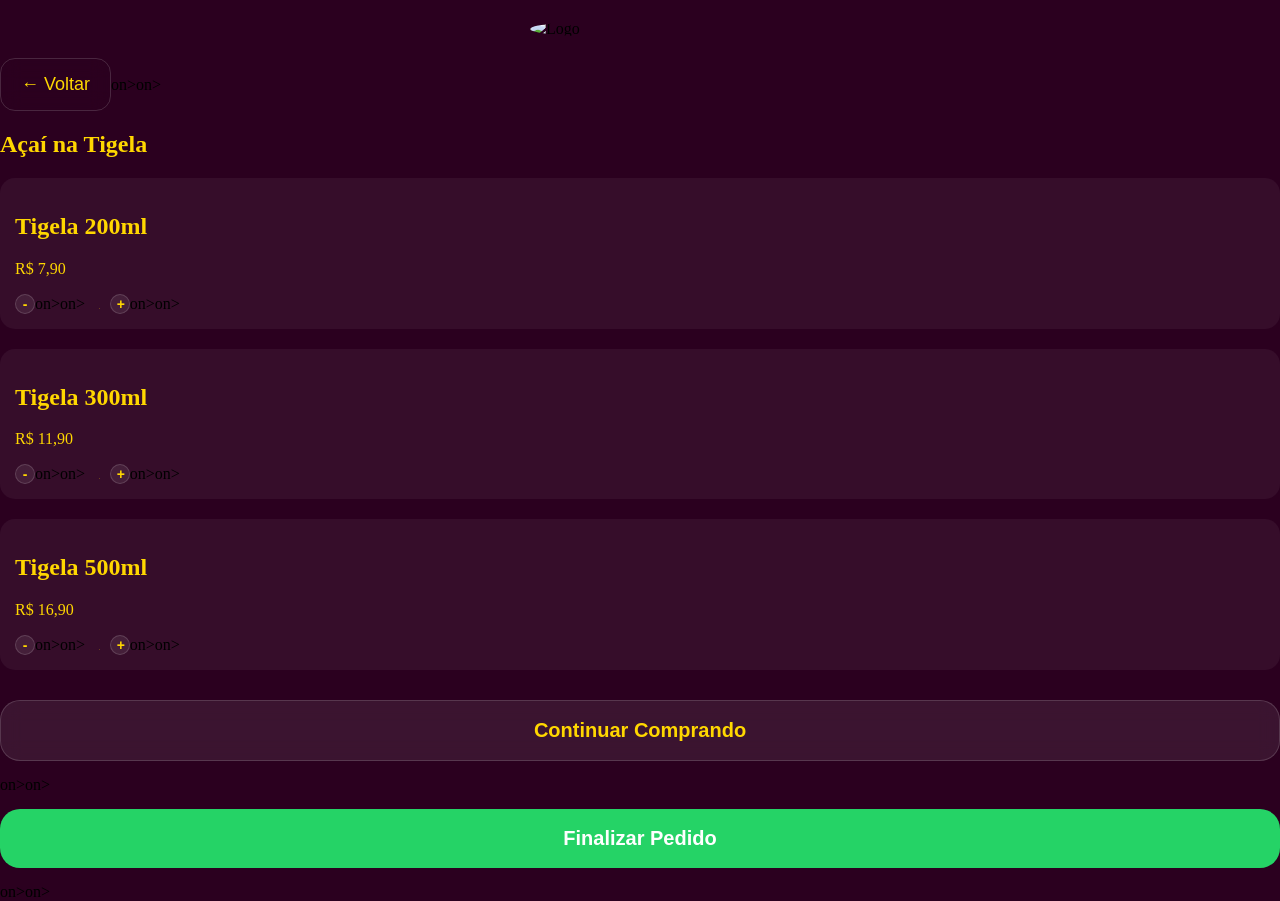
==== acai.html @ 1236ea31 "Add files via upload" ====
<!DOCTYPE html>

<html lang="pt-BR">

<head>

  <meta charset="UTF-8">

  <meta name="viewport"
        content="width=device-width, initial-scale=1.0">

  <title>Açaí na Tigela</title>

  <link rel="stylesheet"
        href="style.css">

</head>

<body>

  <header>

    <img src="imagens/logo.png"
         alt="Logo">

  </header>

  <section class="pagina-produtos">

    <button class="voltar"
            onclick="window.location.href='index.html'">

      ← Voltar

    </button>on>on>

    <h1>Açaí na Tigela</h1>

    <div class="produto">

      <h2 onclick="abrirProduto()">

        Tigela 200ml

      </h2>

      <p>R$ 7,90</p>
      
      <div class="quantidade">

  <button onclick="diminuir200()">

    -

  </button>on>on>

  <span id="qtd200">

    0

  </span>

  <button onclick="aumentar200()">

    +

  </button>on>on>

</div>

    </div>
    
    

    <div id="opcoes" class="opcoes">

      <h3>Complementos</h3>

      <label>
        <input type="checkbox" class="complemento">
        Leite em pó
      </label>

      <label>
        <input type="checkbox" class="complemento">
        Granola
      </label>

      <label>
        <input type="checkbox" class="complemento">
        Farinha de Paçoca
      </label>

      <label>
        <input type="checkbox" class="complemento">
        Sucrilhos
      </label>

      <label>
        <input type="checkbox" class="complemento">
        Chocobol
      </label>

    


  <h3>Turbine seu Açaí</h3>

  <label>
    <input type="checkbox">
    Creme de Leitinho R$ 2,50
  </label>

  <label>
    <input type="checkbox">
    Creme de Avelã R$ 2,50
  </label>

  <label>
    <input type="checkbox">
    Creme de Coco R$ 2,50
  </label>

  <label>
    <input type="checkbox">
    Mousse de Morango R$ 2,50
  </label>

  <label>
    <input type="checkbox">
    Mousse de Maracujá R$ 2,50
  </label>
  
  <h3>Frutas</h3>

<label>
  <input type="checkbox">
  Banana
</label>

<label>
  <input type="checkbox">
  Morango R$ 2,00
</label>

<h3>Caldas</h3>

<label>
  <input type="checkbox">
  Leite Condensado
</label>

  
</div>


<div class="produto">

  <h2 onclick="abrirProduto300()">

    Tigela 300ml

  </h2>

  <p>R$ 11,90</p>

<div class="quantidade">

  <button onclick="diminuir300()">

    -

  </button>on>on>

  <span id="qtd300">

    0

  </span>

  <button onclick="aumentar300()">

    +

  </button>on>on>

</div>

</div>

<div id="opcoes300" class="opcoes">

  <h3>Complementos</h3>

  <label>
    <input type="checkbox" class="complemento300">
    Leite em pó
  </label>

  <label>
    <input type="checkbox" class="complemento300">
    Granola
  </label>

  <label>
    <input type="checkbox" class="complemento300">
    Farinha de Paçoca
  </label>

  <label>
    <input type="checkbox" class="complemento300">
    Sucrilhos
  </label>

  <label>
    <input type="checkbox" class="complemento300">
    Chocobol
  </label>

  <h3>Turbine seu Açaí</h3>

  <label>
    <input type="checkbox">
    Creme de Leitinho R$ 2,50
  </label>

  <label>
    <input type="checkbox">
    Creme de Avelã R$ 2,50
  </label>

  <label>
    <input type="checkbox">
    Creme de Coco R$ 2,50
  </label>

  <label>
    <input type="checkbox">
    Mousse de Morango R$ 2,50
  </label>

  <label>
    <input type="checkbox">
    Mousse de Maracujá R$ 2,50
  </label>

  <h3>Frutas</h3>

  <label>
    <input type="checkbox">
    Banana
  </label>

  <label>
    <input type="checkbox">
    Morango R$ 2,00
  </label>

  <h3>Caldas</h3>

  <label>
    <input type="checkbox">
    Leite Condensado
  </label>

</div>


<div class="produto">

  <h2 onclick="abrirProduto500()">

    Tigela 500ml

  </h2>

  <p>R$ 16,90</p>

<div class="quantidade">

  <button onclick="diminuir500()">

    -

  </button>on>on>

  <span id="qtd500">

    0

  </span>

  <button onclick="aumentar500()">

    +

  </button>on>on>

</div>

</div>

<div id="opcoes500" class="opcoes">

  <h3>Complementos</h3>

  <label>
    <input type="checkbox">
    Leite em pó
  </label>

  <label>
    <input type="checkbox">
    Granola
  </label>

  <label>
    <input type="checkbox">
    Farinha de Paçoca
  </label>

  <label>
    <input type="checkbox">
    Sucrilhos
  </label>

  <label>
    <input type="checkbox">
    Chocobol
  </label>

  <h3>Turbine seu Açaí</h3>

  <label>
    <input type="checkbox">
    Creme de Leitinho R$ 2,50
  </label>

  <label>
    <input type="checkbox">
    Creme de Avelã R$ 2,50
  </label>

  <label>
    <input type="checkbox">
    Creme de Coco R$ 2,50
  </label>

  <label>
    <input type="checkbox">
    Mousse de Morango R$ 2,50
  </label>

  <label>
    <input type="checkbox">
    Mousse de Maracujá R$ 2,50
  </label>

  <h3>Frutas</h3>

  <label>
    <input type="checkbox">
    Banana
  </label>

  <label>
    <input type="checkbox">
    Morango R$ 2,00
  </label>

  <h3>Caldas</h3>

  <label>
    <input type="checkbox">
    Leite Condensado
  </label>

</div>


<div class="acoes">

  <button class="continuar"
          onclick="window.location.href='index.html'">

    Continuar Comprando

  </button>on>on>

  <button class="finalizar">

    Finalizar Pedido

  </button>on>on>

</div>


  </section>

  <script src="script.js"></script>

</body>

</html>
---- style.css ----
body {
  margin: 0;
  background: #2b001f;
}

header {
  display: flex;
  justify-content: center;
  padding: 20px;
}

header img {
  width: 220px;
  border-radius: 50%;
} 
.carrossel {

  width: 100%;

  overflow: hidden;

  padding: 20px 0;

  margin-bottom: 30px;

}

.slides {
  display: flex;
  width: max-content;

  animation: rolar 40s linear infinite;
}

.slides img {
  width: 250px;
  height: 250px;

  margin-right: 15px;

  border-radius: 20px;

  object-fit: cover;

  flex-shrink: 0;
}

@keyframes rolar {

  from {
    transform: translateX(0);
  }

  to {
    transform: translateX(-50%);
  }

}

.categorias {

  padding: 0 20px 20px 20px;

}

.categorias button {

  width: 100%;

  background: rgba(255, 255, 255, 0.08);

  backdrop-filter: blur(10px);

  -webkit-backdrop-filter: blur(10px);

  border: 1px solid rgba(255, 255, 255, 0.15);

  color: #ffd700;

  padding: 22px;

  margin-top: 10px;

  border-radius: 20px;

  font-size: 24px;

  font-weight: bold;

  box-shadow: 0 4px 20px rgba(0,0,0,0.25);

}

footer {

  text-align: center;

  padding: 40px 20px;

}

footer p {

  color: white;

  font-size: 18px;

  margin-bottom: 10px;

}

footer a {

  color: #ffd700;

  text-decoration: none;

  font-size: 22px;

  font-weight: bold;

  display: flex;

  align-items: center;

  justify-content: center;

  gap: 10px;

}

footer a img {

  width: 28px;

}

.produtos {

  display: none;

  padding: 20px;

}

.produtos {

  display: none;

  padding-top: 15px;

}

.produto {

  background: rgba(255,255,255,0.05);

  padding: 15px;

  border-radius: 15px;
  
  margin-bottom: 20px;

}

.produto h3 {

  color: white;

  margin: 0;

}

.produto p {

  color: #ffd700;

  margin-top: 10px;

}

.pagina-produtos h1 {

  color: #ffd700;

}

.produto h2 {

  color: #ffd700;

}

.voltar {

  background: transparent;

  border: 1px solid rgba(255,255,255,0.15);

  color: #ffd700;

  padding: 15px 20px;

  border-radius: 15px;

  font-size: 18px;

  backdrop-filter: blur(10px);

  -webkit-backdrop-filter: blur(10px);

}

.opcoes label {

  display: block;

  color: #ffd700;

  font-size: 18px;

  margin-top: 15px;

}

.opcoes input {

  margin-right: 10px;

}

.opcoes h3 {

  color: #ffd700;

  font-size: 24px;

  margin-bottom: 15px;

}

.opcoes {

  display: none;

}

.acoes {

  display: flex;

  flex-direction: column;

  gap: 15px;

  margin-top: 30px;

}

.continuar,
.finalizar {

  width: 100%;

  padding: 18px;

  border: none;

  border-radius: 20px;

  font-size: 20px;

  font-weight: bold;

}

.continuar {

  background: rgba(255,255,255,0.08);

  backdrop-filter: blur(10px);

  -webkit-backdrop-filter: blur(10px);

  color: #ffd700;

  border: 1px solid rgba(255,255,255,0.15);

}

.finalizar {

  background: #25D366;

  color: white;

}

.quantidade {

  margin-top: 15px;

}

.quantidade button {

  background: rgba(255, 255, 255, 0.08);

  backdrop-filter: blur(10px);

  -webkit-backdrop-filter: blur(10px);

  border: 1px solid rgba(255, 255, 255, 0.15);

  color: #ffd700;

  width: 20px;

  height: 20px;

  border-radius: 10px;

  font-size: 14px;

  font-weight: bold;

}

.quantidade span {

  color: #ffd700;

  font-size: 1px;

  font-weight: bold;

  margin: 0 10px;

}

#nome,
#endereco,
#pagamento {

  width: 100%;

  padding: 12px;

  margin-top: 15px;

  border-radius: 12px;

  border: 1px solid rgba(255, 255, 255, 0.15);

  background: rgba(255, 255, 255, 0.08);

  color: white;

  font-size: 16px;

  box-sizing: border-box;

}

input::placeholder {

  color: rgba(255, 255, 255, 0.7);

}
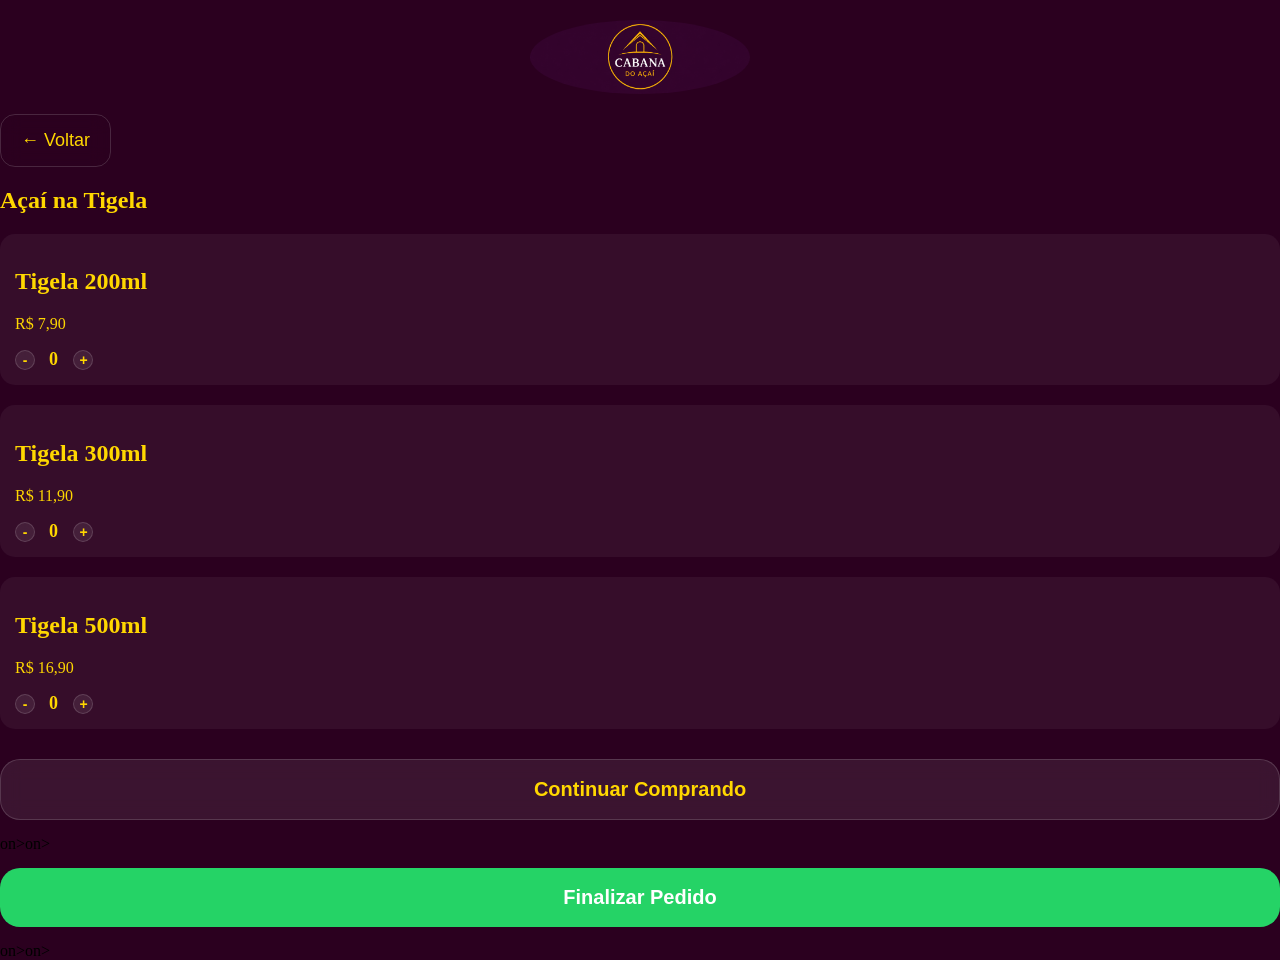
==== commit d8b4a428: "Update acai.html" ====
--- a/acai.html
+++ b/acai.html
@@ -32,7 +32,7 @@
 
       ← Voltar
 
-    </button>on>on>
+    </button>
 
     <h1>Açaí na Tigela</h1>
 
@@ -52,7 +52,7 @@
 
     -
 
-  </button>on>on>
+  </button>
 
   <span id="qtd200">
 
@@ -64,7 +64,7 @@
 
     +
 
-  </button>on>on>
+  </button>
 
 </div>
 
@@ -170,7 +170,7 @@
 
     -
 
-  </button>on>on>
+  </button>
 
   <span id="qtd300">
 
@@ -182,7 +182,7 @@
 
     +
 
-  </button>on>on>
+  </button>
 
 </div>
 
@@ -282,7 +282,7 @@
 
     -
 
-  </button>on>on>
+  </button>
 
   <span id="qtd500">
 
@@ -294,7 +294,7 @@
 
     +
 
-  </button>on>on>
+  </button>
 
 </div>
 
@@ -402,4 +402,4 @@
 
 </body>
 
-</html>+</html>
--- a/style.css
+++ b/style.css
@@ -330,7 +330,7 @@
 
   color: #ffd700;
 
-  font-size: 1px;
+  font-size: 18px;
 
   font-weight: bold;
 
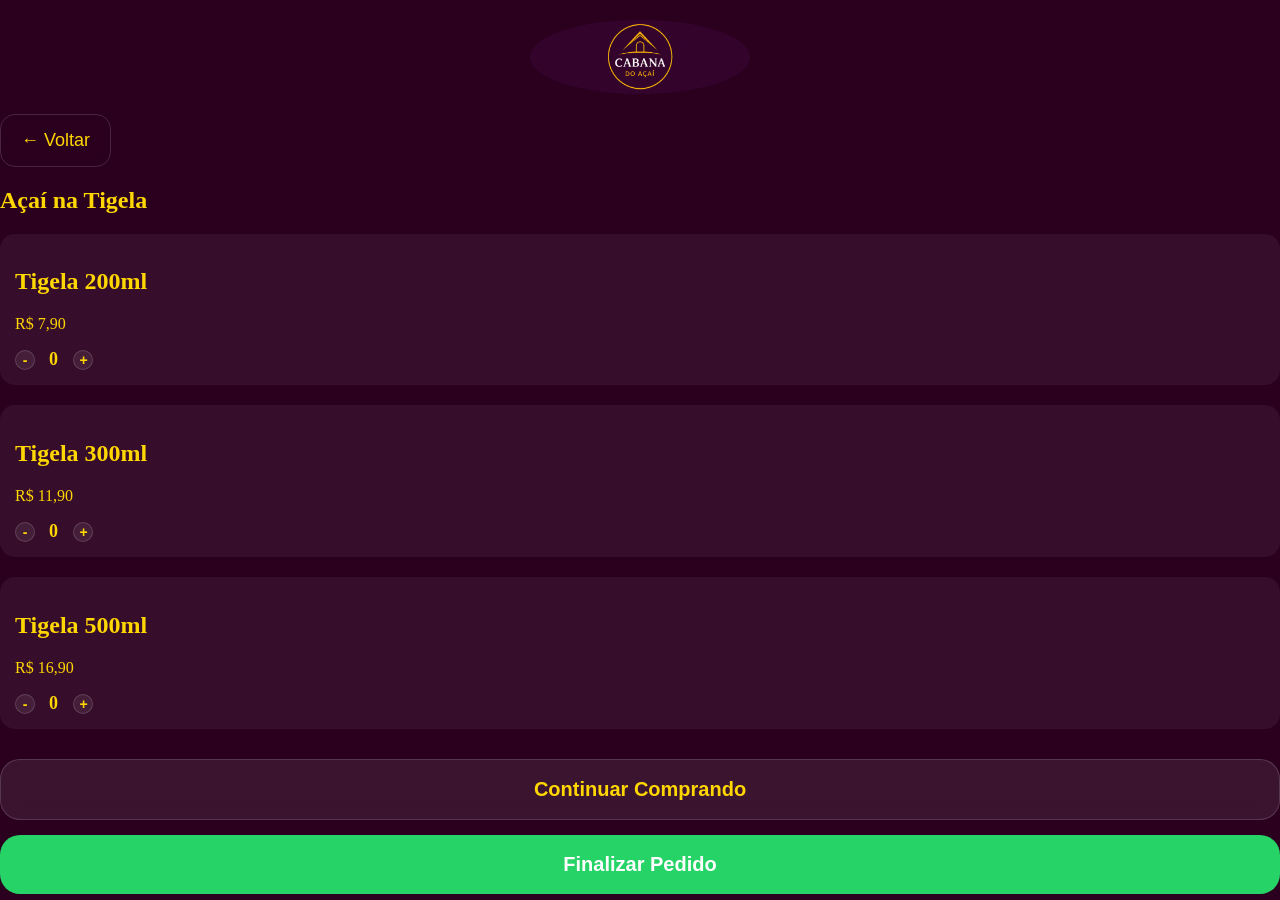
==== commit 8377e6bc: "Update acai.html" ====
--- a/acai.html
+++ b/acai.html
@@ -385,13 +385,13 @@
 
     Continuar Comprando
 
-  </button>on>on>
+  </button>
 
   <button class="finalizar">
 
     Finalizar Pedido
 
-  </button>on>on>
+  </button>
 
 </div>
 
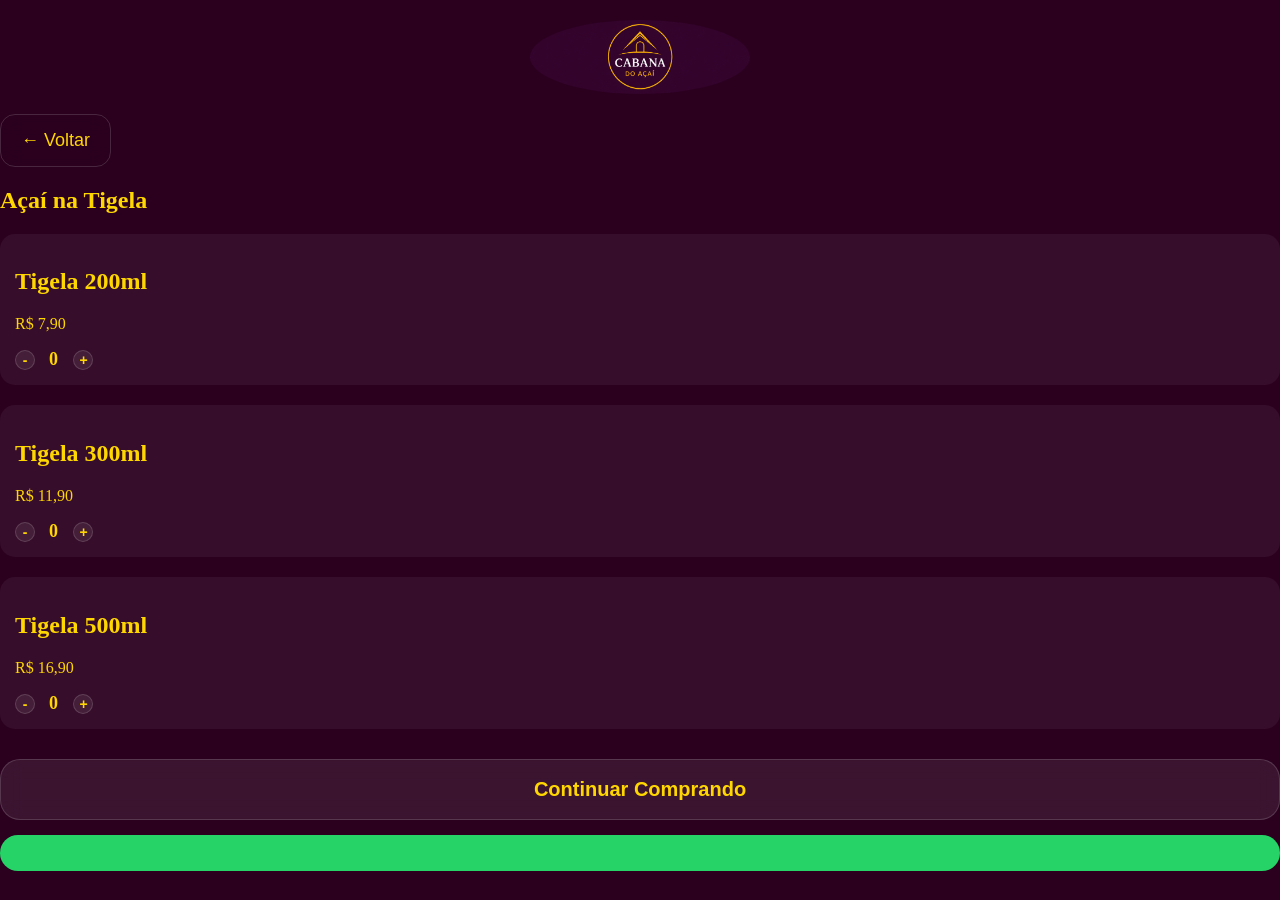
==== commit c649283a: "Update acai.html" ====
--- a/acai.html
+++ b/acai.html
@@ -387,19 +387,6 @@
 
   </button>
 
-  <button class="finalizar">
-
-    Finalizar Pedido
-
-  </button>
-
-</div>
-
-
-  </section>
-
-  <script src="script.js"></script>
-
-</body>
-
-</html>
+  <button class="finalizar" onclick="window.location.href='carrinho.html'">
+
+  
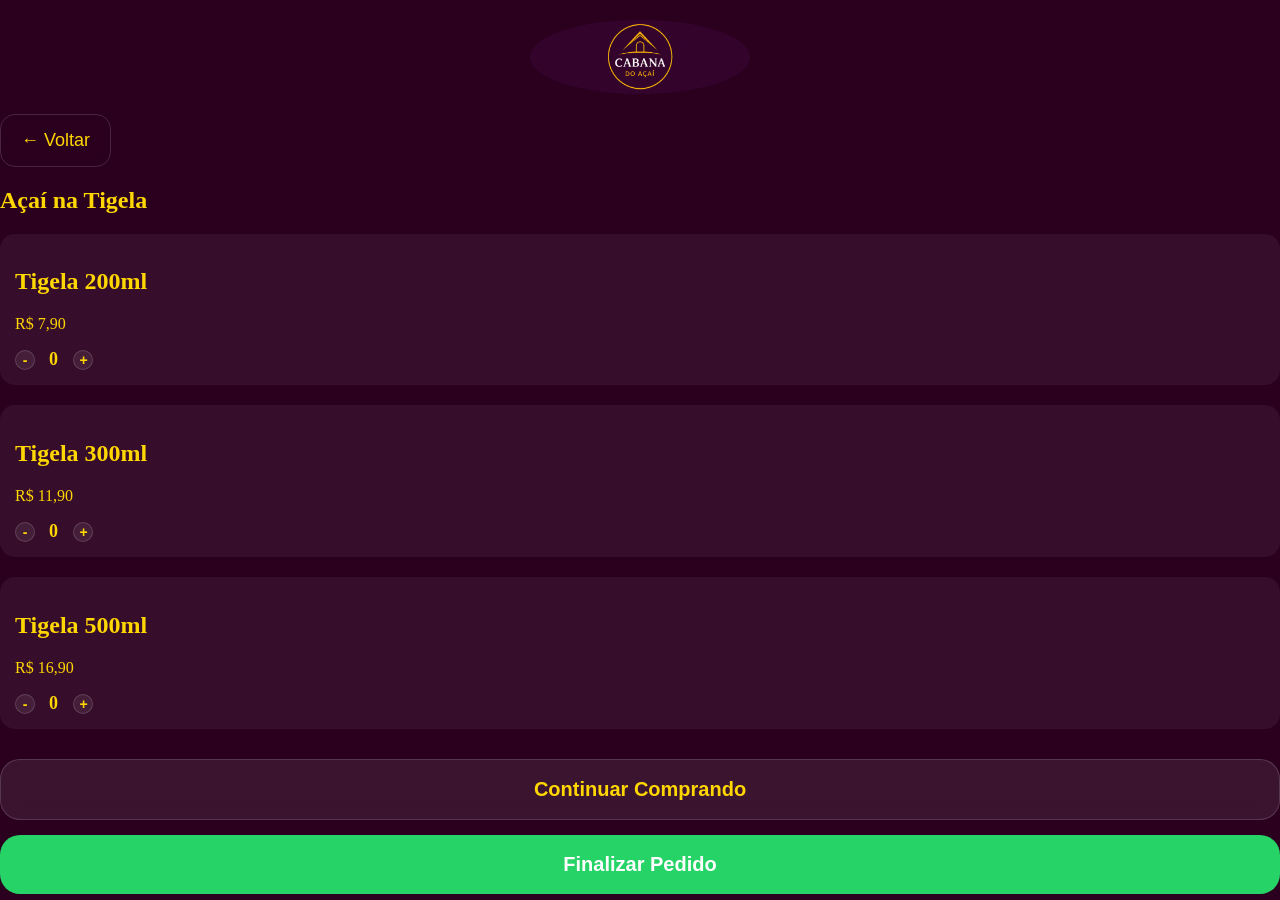
==== commit 42116fe8: "Update acai.html" ====
--- a/acai.html
+++ b/acai.html
@@ -388,5 +388,9 @@
   </button>
 
   <button class="finalizar" onclick="window.location.href='carrinho.html'">
+  Finalizar Pedido
+  </button>
 
   
+
+  
